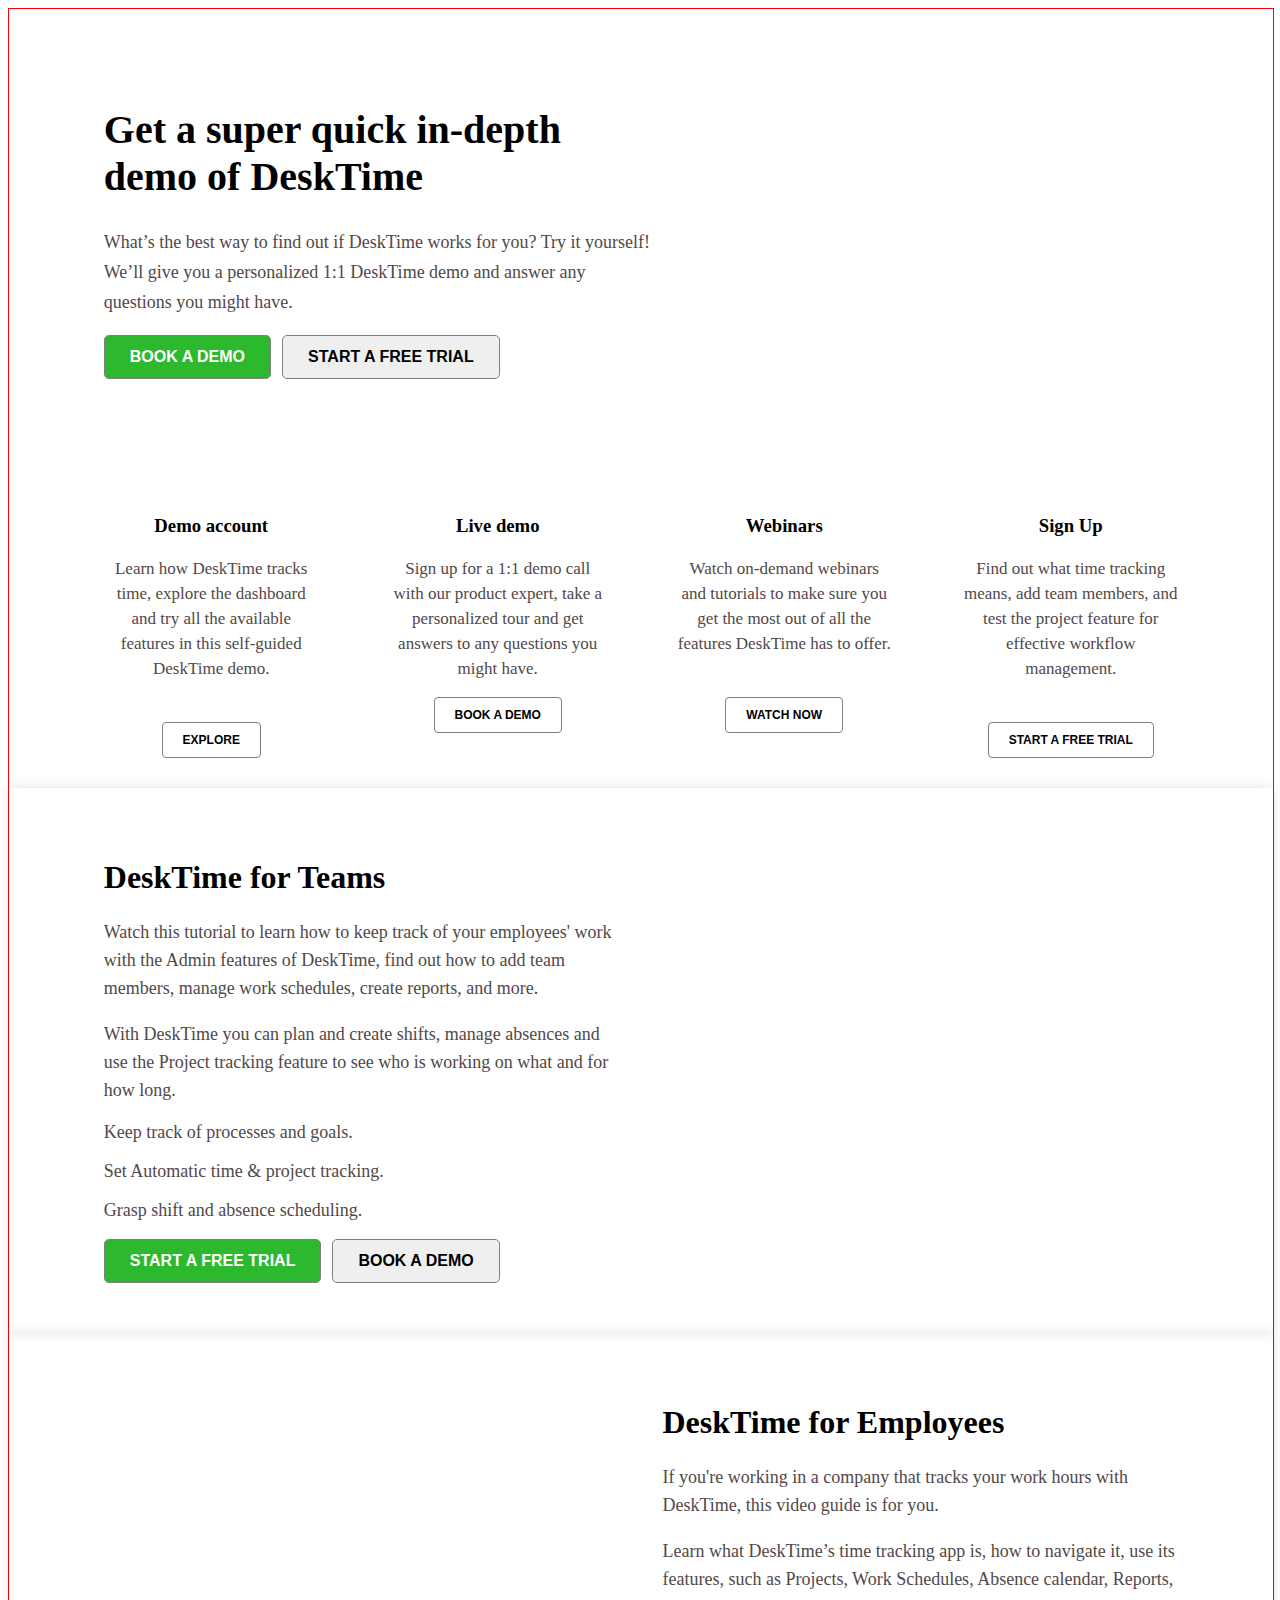
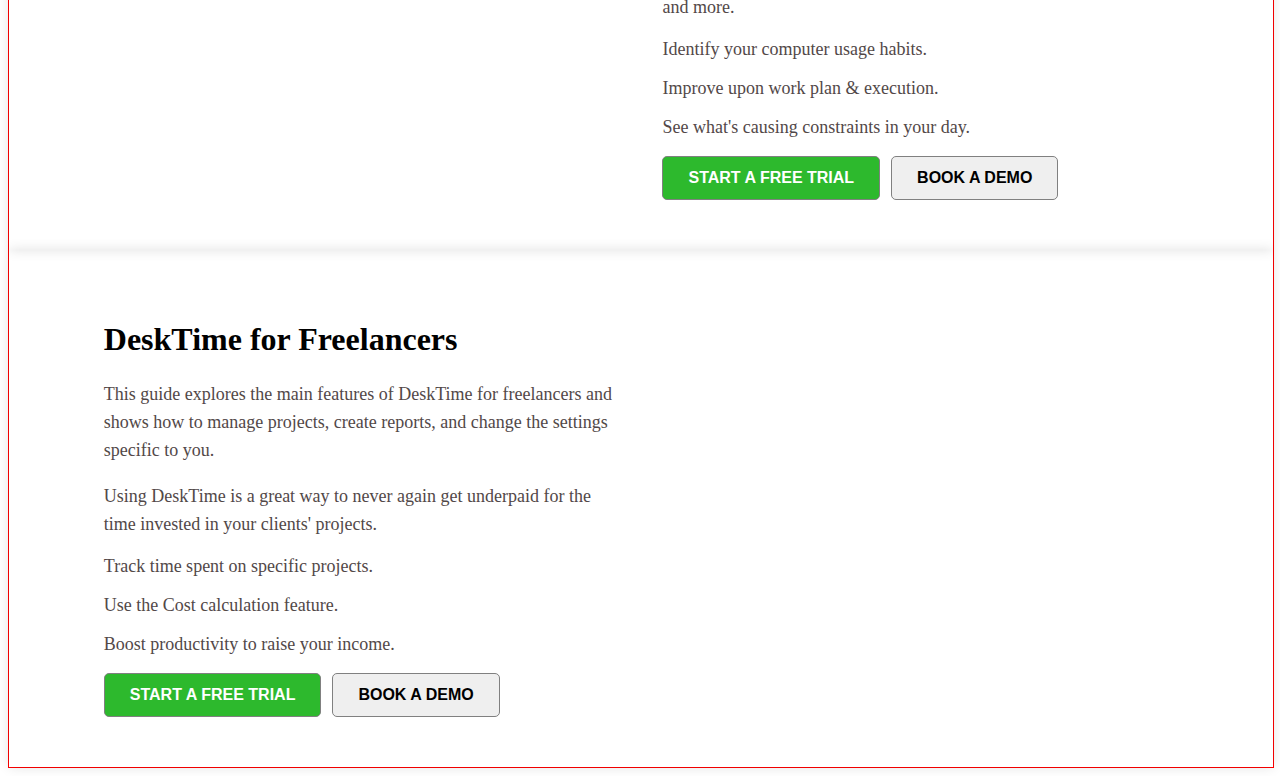
==== demo.html @ a4ad0f59 "Merge pull request #3 from nitishmandal01/Subham_day-2" ====
<!DOCTYPE html>
<html lang="en">
<head>
    <meta charset="UTF-8">
    <meta http-equiv="X-UA-Compatible" content="IE=edge">
    <meta name="viewport" content="width=device-width, initial-scale=1.0">
    <title>Demo Page</title>
    <style>
        #container{
            height: 100%;
            width: 100%;
            border: 1px solid red;
        }
        #container>#top{
            height: auto;
            width: 85%;
            display: flex;
            justify-content: space-between  ;
            margin: auto;
            padding-top: 70px;
        }
        #top1>h1{
            font-size:40px;
        }
        #top1>p{
            font-size:18px;
            line-height: 30px;
            color: rgb(82, 72, 72);
        }
        #top1>button{
            padding: 12px 25px;  
            font-size: 16px;
            font-weight: bold;
            border: 1px solid grey;
            border-radius: 5px;
        }
        #top1>.top1btn{
            background-color: rgb(45, 185, 45);
            color: white;
            margin-right: 7px;
        }  
        
        #secondtop{
            height: auto;
            width: 85%;
            display: flex;
            justify-content: space-between;
            margin: auto;
            margin-top: 100px;
            text-align: center;
            margin-bottom: 30px;
        }
        #secondtop>div{
            width: 20%;
        }
        #secondtop>div>p{
            line-height: 25px;
            font-size: 17px;
            color: rgb(82, 72, 72);
        }
        #secondtop>div>button{
            padding: 10px 20px;  
            font-size: 12px;
            font-weight: bold;
            border: 1px solid grey;
            border-radius: 4px;
            background-color: white;
            margin-top: 24px;
        }
        .shadow{
            -webkit-box-shadow: 0 0 .75rem rgba(0,0,0,.12)!important;
            box-shadow: 0 0 .75rem rgba(0,0,0,.12)!important;
        }

        .box{
            height: auto;
            width: 85%;
            margin: auto;
            display: flex;
            justify-content: space-between;
            padding-top: 50px;
            padding-bottom: 50px;            
        }
        .box>div{
            width: 48%;
        }
        .box>div>iframe{
            padding-top: 50px;
        }
        .para1{
            line-height: 28px;
            font-size: 18px;
            color: rgb(82, 72, 72);
        }
        .para2{
            font-size: 18px;
            color: rgb(82, 72, 72);
        }
        .trialbtn,.demobtn{
            padding: 12px 25px;  
            font-size: 16px;
            font-weight: bold;
            border: 1px solid grey;
            border-radius: 5px;
        }
        .trialbtn{
            background-color: rgb(45, 185, 45);
            color: white;
            margin-right: 7px;
        }


    </style>
</head>
<body>
<div id="container">
    <div id="top">
        <div id="top1">
            <h1>Get a super quick in-depth <br> demo of DeskTime</h1>
            <p>What’s the best way to find out if DeskTime works for you? Try it yourself! <br> We’ll give you a personalized 1:1 DeskTime demo and answer any <br> questions you might have.</p>
            <button class="top1btn">BOOK A DEMO</button>
            <button>START A FREE TRIAL</button>
        </div>
        <div id="top2">
            <img src="https://desktime.com/static/web/demo/demo-of-desktime.png" alt="">
        </div>
    </div>
    <div id="secondtop">
        <div>
            <img src="https://desktime.com/static/web/demo/magnify.svg" alt="">
            <h3>Demo account</h3>
            <p>Learn how DeskTime tracks time, explore the dashboard and try all the available features in this self-guided DeskTime demo.</p>
            <button>EXPLORE</button>
        </div>
        <div>
            <img src="https://desktime.com/static/web/demo/chat.svg" alt="">
            <h3>Live demo</h3>
            <p>Sign up for a 1:1 demo call with our product expert, take a personalized tour and get answers to any questions you might have.</p>
            <button style="margin-top: -1px;">BOOK A DEMO</button>
        </div>
        <div>
            <img src="https://desktime.com/static/web/demo/webinar.svg" alt="">
            <h3>Webinars</h3>
            <p>Watch on-demand webinars and tutorials to make sure you get the most out of all the features DeskTime has to offer.</p>
            <button>WATCH NOW</button>
        </div>
        <div>
            <img src="https://desktime.com/static/web/demo/form.svg" alt="">
            <h3>Sign Up</h3>
            <p>Find out what time tracking means, add team members, and test the project feature for effective workflow management.</p>
            <button>START A FREE TRIAL</button>
        </div>
    </div>
    <div id="middle">
        <div class="shadow">
            <div class="box">
                <div class="leftdiv">
                    <h1 class="heading1">DeskTime for Teams</h1>
                    <p class="para1">Watch this tutorial to learn how to keep track of your employees' work with the Admin features of DeskTime, find out how to add team members, manage work schedules, create reports, and more.</p>
                    <p class="para1">With DeskTime you can plan and create shifts, manage absences and use the Project tracking feature to see who is working on what and for how long.</p>
                    <p class="para2">Keep track of processes and goals.</p>
                    <p class="para2">Set Automatic time & project tracking.</p>
                    <p class="para2">Grasp shift and absence scheduling.</p>
                    <button class="trialbtn">START A FREE TRIAL</button>
                    <BUtton class="demobtn">BOOK A DEMO </BUtton>
                </div>
                <div class="rightdiv">
                    <iframe width="100%" height="302" src="https://www.youtube.com/embed/uFl2-NstWtc" title="DeskTime for Teams" frameborder="0" allow="accelerometer; autoplay; clipboard-write; encrypted-media; gyroscope; picture-in-picture" allowfullscreen></iframe>
                </div>
            </div>
        </div>
        <div class="shadow">
                <div class="box">
                    <div class="rightdiv">
                        <iframe width="100%" height="304" src="https://www.youtube.com/embed/dXNTGAttl6Y" title="DeskTime for Employees" frameborder="0" allow="accelerometer; autoplay; clipboard-write; encrypted-media; gyroscope; picture-in-picture" allowfullscreen></iframe>                    
                    </div>
                    <div class="leftdiv">
                        <h1 class="heading1">DeskTime for Employees</h1>
                        <p class="para1">If you're working in a company that tracks your work hours with DeskTime, this video guide is for you.</p>
                        <p class="para1">Learn what DeskTime’s time tracking app is, how to navigate it, use its features, such as Projects, Work Schedules, Absence calendar, Reports, and more.</p>
                        <p class="para2">Identify your computer usage habits.</p>
                        <p class="para2">Improve upon work plan & execution.</p>
                        <p class="para2">See what's causing constraints in your day.</p>
                        <button class="trialbtn">START A FREE TRIAL</button>
                        <BUtton class="demobtn">BOOK A DEMO </BUtton>
                    </div>
                </div>
                
        </div>
        <div class="shadow">
            <div class="box">
                <div class="leftdiv">
                    <h1 class="heading1">DeskTime for Freelancers</h1>
                    <p class="para1">This guide explores the main features of DeskTime for freelancers and shows how to manage projects, create reports, and change the settings specific to you.</p>
                    <p class="para1">Using DeskTime is a great way to never again get underpaid for the time invested in your clients' projects.</p>
                    <p class="para2">Track time spent on specific projects.</p>
                    <p class="para2">Use the Cost calculation feature.</p>
                    <p class="para2">Boost productivity to raise your income.</p>
                    <button class="trialbtn">START A FREE TRIAL</button>
                    <BUtton class="demobtn">BOOK A DEMO </BUtton>
                </div>
                <div class="rightdiv">
                    <iframe width="100%" height="304" src="https://www.youtube.com/embed/pl3kbM9mC08" title="DeskTime for Freelancers" frameborder="0" allow="accelerometer; autoplay; clipboard-write; encrypted-media; gyroscope; picture-in-picture" allowfullscreen></iframe>
                </div>
            </div>
        </div>
    </div>
    <div id="secondmiddle">
        <div></div>
        <div></div>
        <div></div>
    </div>
</div>
</body>
</html>
<script>
    
</script>
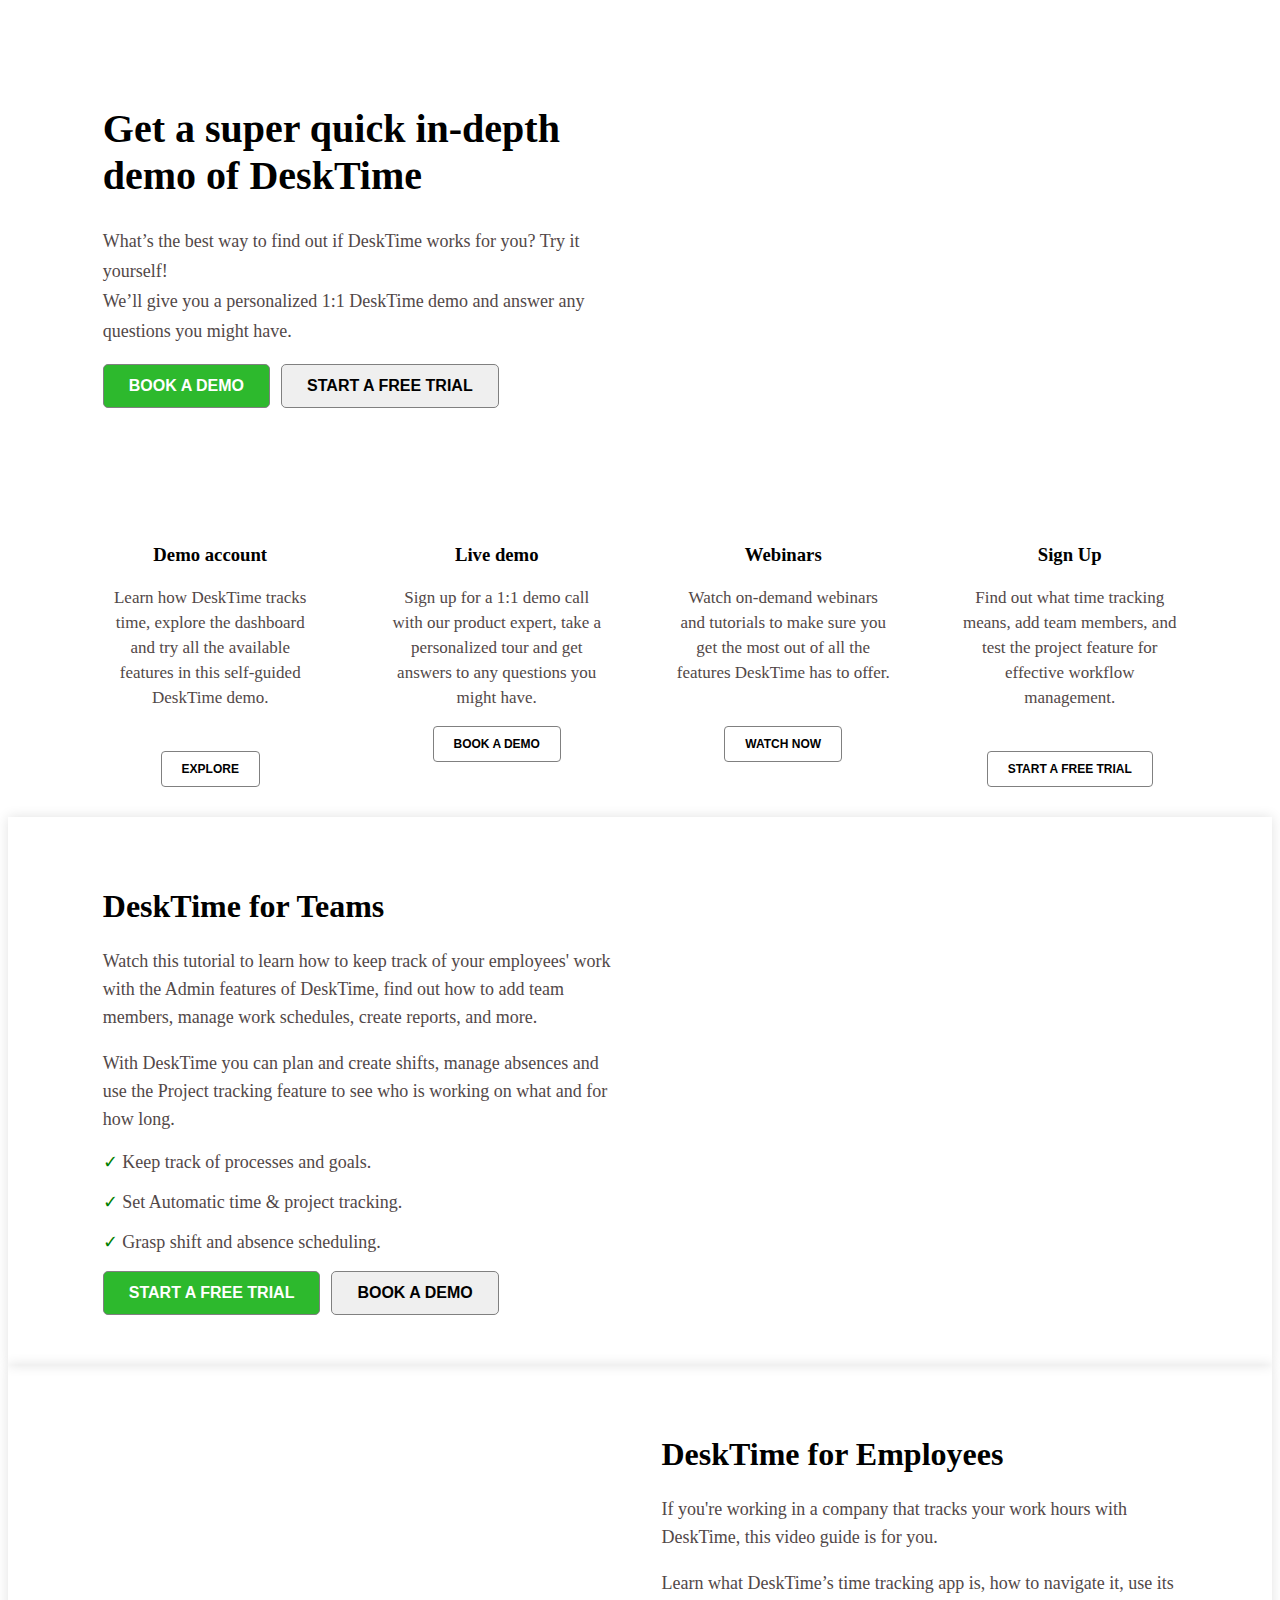
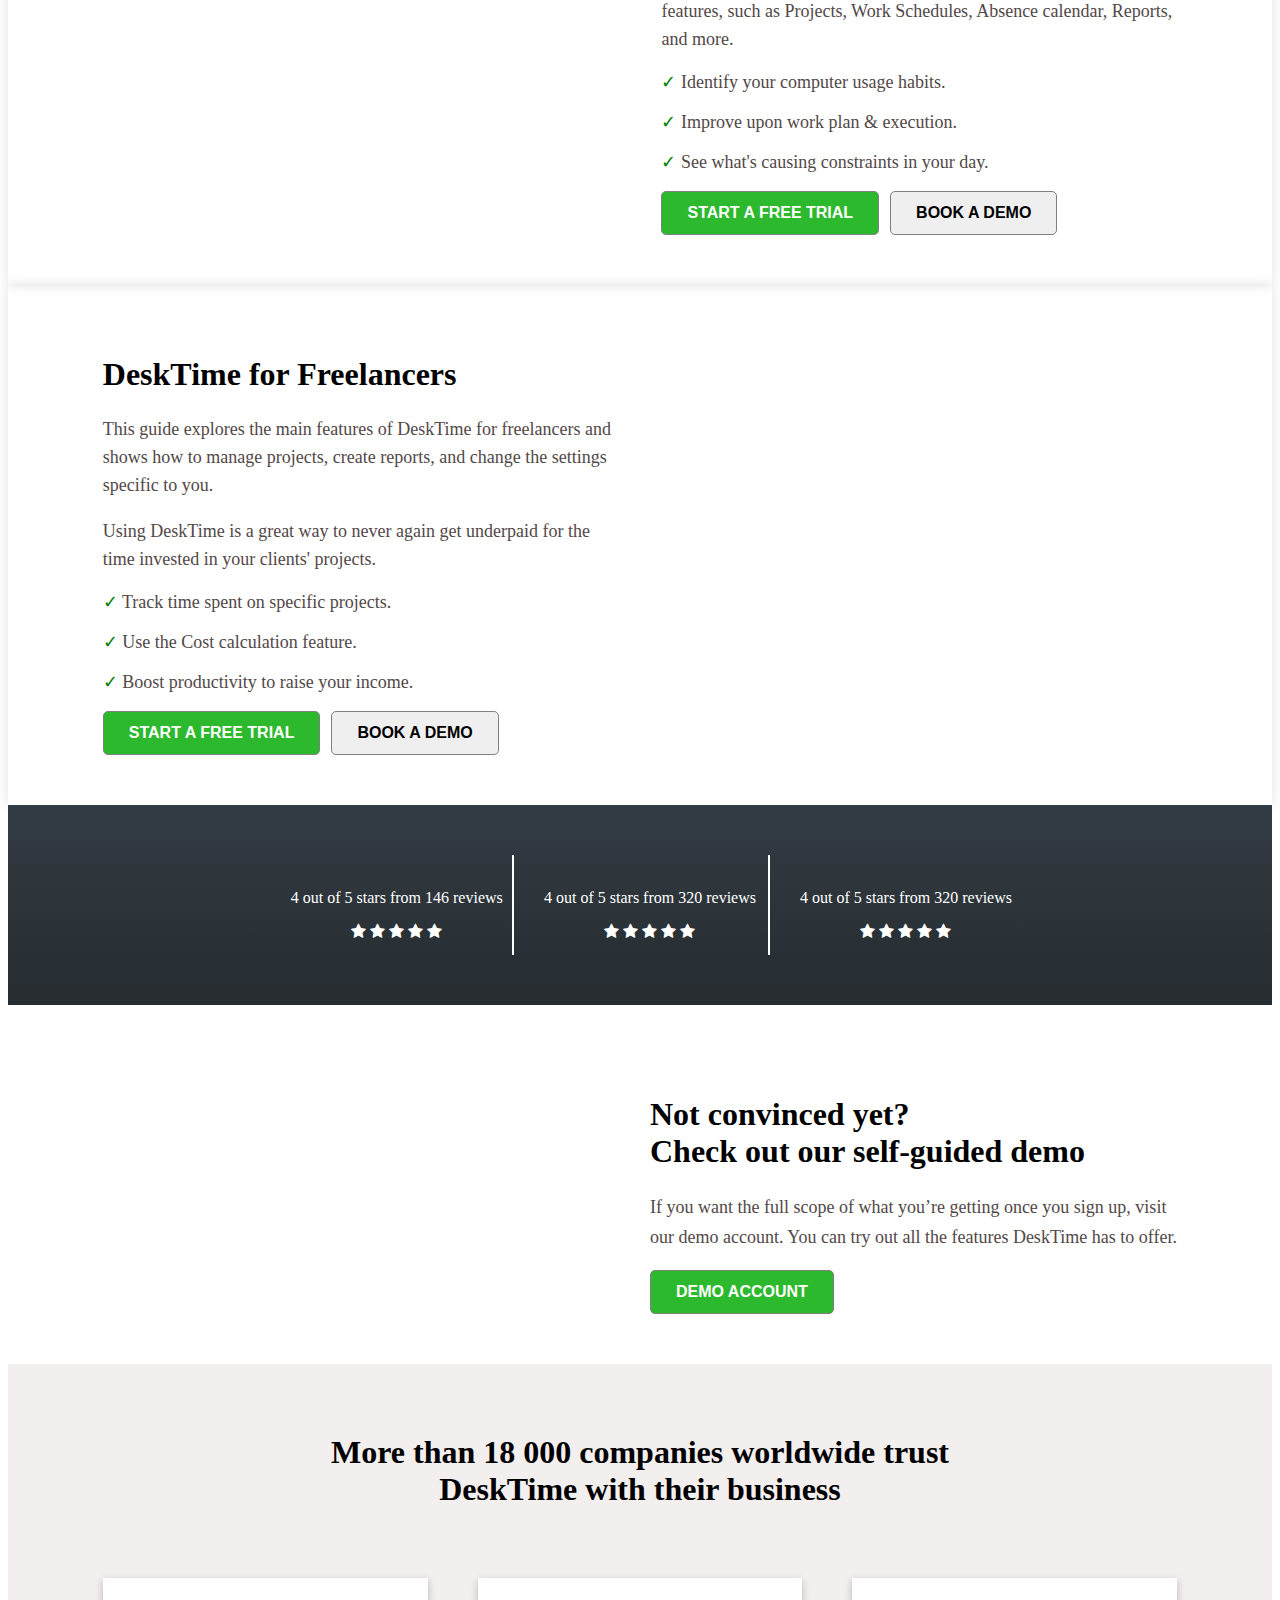
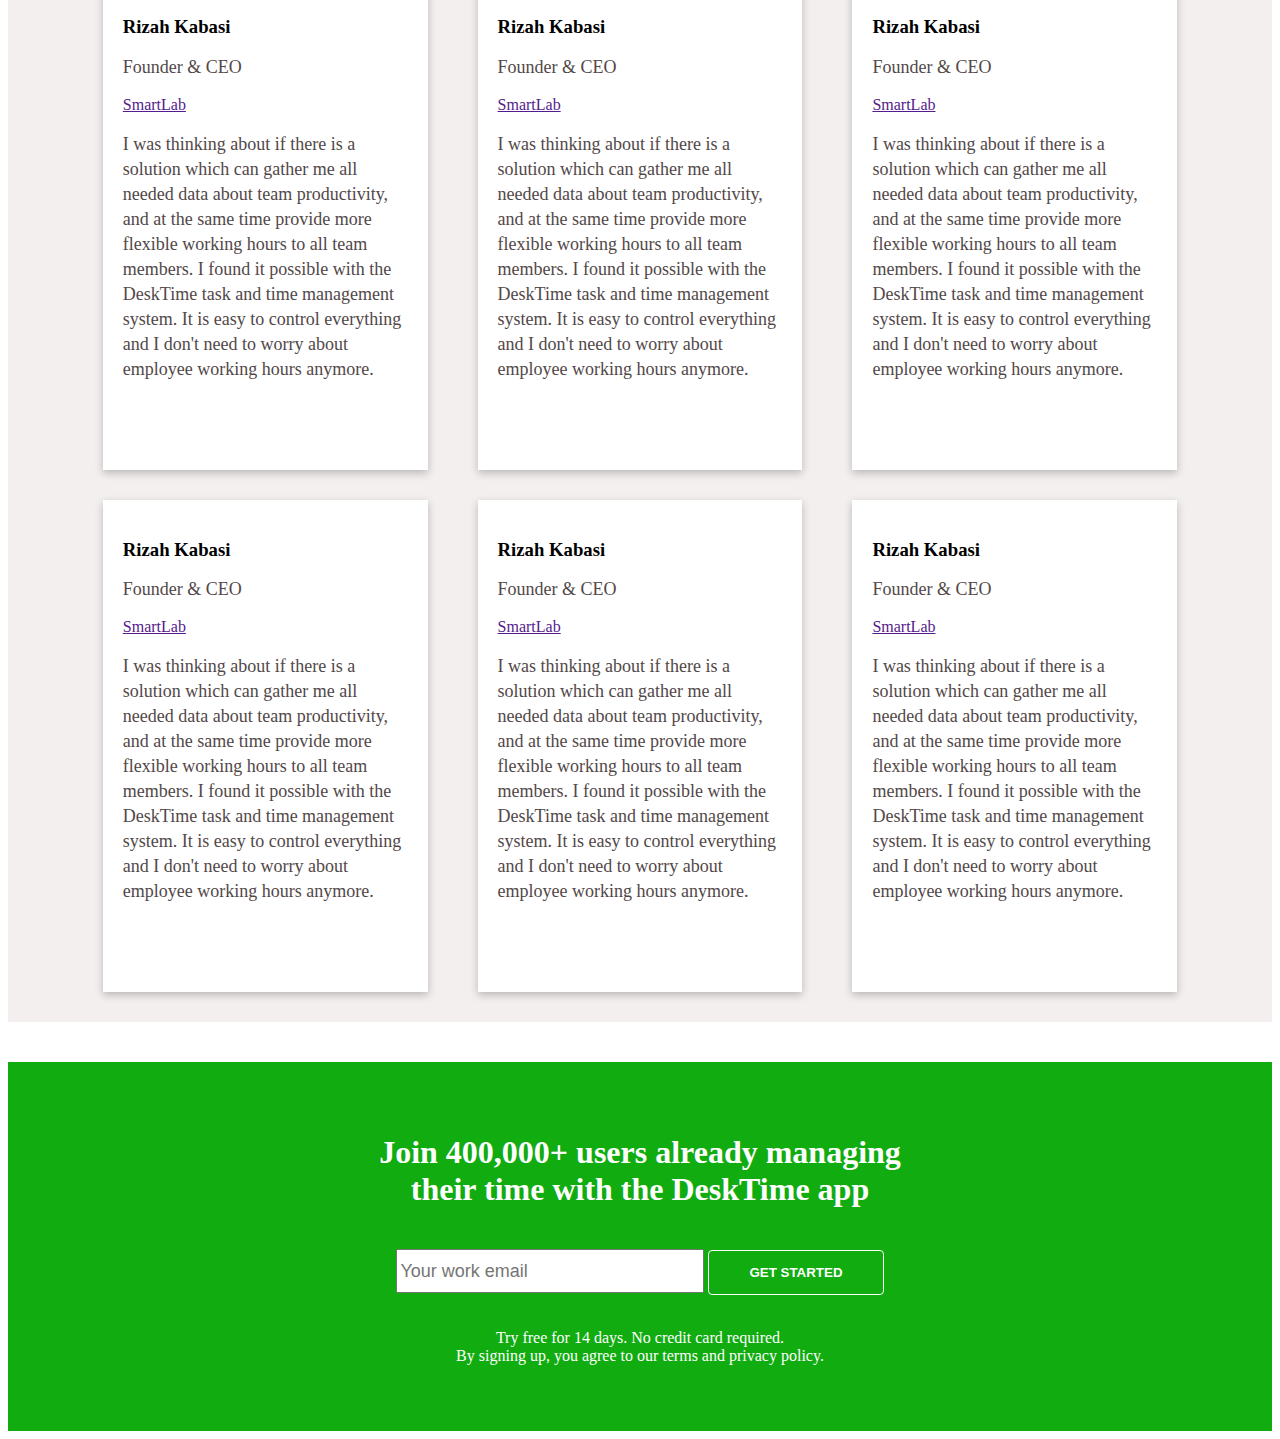
==== commit e40e6c4d: "Merge pull request #20 from nitishmandal01/Subham_day-5" ====
--- a/demo.html
+++ b/demo.html
@@ -5,112 +5,11 @@
     <meta http-equiv="X-UA-Compatible" content="IE=edge">
     <meta name="viewport" content="width=device-width, initial-scale=1.0">
     <title>Demo Page</title>
-    <style>
-        #container{
-            height: 100%;
-            width: 100%;
-            border: 1px solid red;
-        }
-        #container>#top{
-            height: auto;
-            width: 85%;
-            display: flex;
-            justify-content: space-between  ;
-            margin: auto;
-            padding-top: 70px;
-        }
-        #top1>h1{
-            font-size:40px;
-        }
-        #top1>p{
-            font-size:18px;
-            line-height: 30px;
-            color: rgb(82, 72, 72);
-        }
-        #top1>button{
-            padding: 12px 25px;  
-            font-size: 16px;
-            font-weight: bold;
-            border: 1px solid grey;
-            border-radius: 5px;
-        }
-        #top1>.top1btn{
-            background-color: rgb(45, 185, 45);
-            color: white;
-            margin-right: 7px;
-        }  
-        
-        #secondtop{
-            height: auto;
-            width: 85%;
-            display: flex;
-            justify-content: space-between;
-            margin: auto;
-            margin-top: 100px;
-            text-align: center;
-            margin-bottom: 30px;
-        }
-        #secondtop>div{
-            width: 20%;
-        }
-        #secondtop>div>p{
-            line-height: 25px;
-            font-size: 17px;
-            color: rgb(82, 72, 72);
-        }
-        #secondtop>div>button{
-            padding: 10px 20px;  
-            font-size: 12px;
-            font-weight: bold;
-            border: 1px solid grey;
-            border-radius: 4px;
-            background-color: white;
-            margin-top: 24px;
-        }
-        .shadow{
-            -webkit-box-shadow: 0 0 .75rem rgba(0,0,0,.12)!important;
-            box-shadow: 0 0 .75rem rgba(0,0,0,.12)!important;
-        }
-
-        .box{
-            height: auto;
-            width: 85%;
-            margin: auto;
-            display: flex;
-            justify-content: space-between;
-            padding-top: 50px;
-            padding-bottom: 50px;            
-        }
-        .box>div{
-            width: 48%;
-        }
-        .box>div>iframe{
-            padding-top: 50px;
-        }
-        .para1{
-            line-height: 28px;
-            font-size: 18px;
-            color: rgb(82, 72, 72);
-        }
-        .para2{
-            font-size: 18px;
-            color: rgb(82, 72, 72);
-        }
-        .trialbtn,.demobtn{
-            padding: 12px 25px;  
-            font-size: 16px;
-            font-weight: bold;
-            border: 1px solid grey;
-            border-radius: 5px;
-        }
-        .trialbtn{
-            background-color: rgb(45, 185, 45);
-            color: white;
-            margin-right: 7px;
-        }
-
-
-    </style>
+    
+    <link rel="stylesheet" href="demo.css">
+    <!-- For slider CSS -->
+    <link rel="stylesheet" href="https://unpkg.com/flickity@2/dist/flickity.min.css">
+    <link rel="stylesheet" href="https://cdnjs.cloudflare.com/ajax/libs/font-awesome/4.7.0/css/font-awesome.min.css">
 </head>
 <body>
 <div id="container">
@@ -158,9 +57,9 @@
                     <h1 class="heading1">DeskTime for Teams</h1>
                     <p class="para1">Watch this tutorial to learn how to keep track of your employees' work with the Admin features of DeskTime, find out how to add team members, manage work schedules, create reports, and more.</p>
                     <p class="para1">With DeskTime you can plan and create shifts, manage absences and use the Project tracking feature to see who is working on what and for how long.</p>
-                    <p class="para2">Keep track of processes and goals.</p>
-                    <p class="para2">Set Automatic time & project tracking.</p>
-                    <p class="para2">Grasp shift and absence scheduling.</p>
+                    <p class="para2"><span class="tick_mark">&#10003;</span> Keep track of processes and goals.</p>
+                    <p class="para2"><span class="tick_mark">&#10003;</span> Set Automatic time & project tracking.</p>
+                    <p class="para2"><span class="tick_mark">&#10003;</span> Grasp shift and absence scheduling.</p>
                     <button class="trialbtn">START A FREE TRIAL</button>
                     <BUtton class="demobtn">BOOK A DEMO </BUtton>
                 </div>
@@ -178,9 +77,9 @@
                         <h1 class="heading1">DeskTime for Employees</h1>
                         <p class="para1">If you're working in a company that tracks your work hours with DeskTime, this video guide is for you.</p>
                         <p class="para1">Learn what DeskTime’s time tracking app is, how to navigate it, use its features, such as Projects, Work Schedules, Absence calendar, Reports, and more.</p>
-                        <p class="para2">Identify your computer usage habits.</p>
-                        <p class="para2">Improve upon work plan & execution.</p>
-                        <p class="para2">See what's causing constraints in your day.</p>
+                        <p class="para2"><span class="tick_mark">&#10003;</span> Identify your computer usage habits.</p>
+                        <p class="para2"><span class="tick_mark">&#10003;</span> Improve upon work plan & execution.</p>
+                        <p class="para2"><span class="tick_mark">&#10003;</span> See what's causing constraints in your day.</p>
                         <button class="trialbtn">START A FREE TRIAL</button>
                         <BUtton class="demobtn">BOOK A DEMO </BUtton>
                     </div>
@@ -193,9 +92,9 @@
                     <h1 class="heading1">DeskTime for Freelancers</h1>
                     <p class="para1">This guide explores the main features of DeskTime for freelancers and shows how to manage projects, create reports, and change the settings specific to you.</p>
                     <p class="para1">Using DeskTime is a great way to never again get underpaid for the time invested in your clients' projects.</p>
-                    <p class="para2">Track time spent on specific projects.</p>
-                    <p class="para2">Use the Cost calculation feature.</p>
-                    <p class="para2">Boost productivity to raise your income.</p>
+                    <p class="para2"><span class="tick_mark">&#10003;</span> Track time spent on specific projects.</p>
+                    <p class="para2"><span class="tick_mark">&#10003;</span> Use the Cost calculation feature.</p>
+                    <p class="para2"><span class="tick_mark">&#10003;</span> Boost productivity to raise your income.</p>
                     <button class="trialbtn">START A FREE TRIAL</button>
                     <BUtton class="demobtn">BOOK A DEMO </BUtton>
                 </div>
@@ -206,13 +105,146 @@
         </div>
     </div>
     <div id="secondmiddle">
-        <div></div>
-        <div></div>
-        <div></div>
+        <div id="innersecondmiddle">
+            <div class="borderline">
+                <img src="https://desktime.com/static/web/_common/ratings/capterra-white-logo.svg" alt="">
+                <p>4 out of 5 stars from 320 reviews</p>
+                <span class="fa fa-star checked"></span>
+                <span class="fa fa-star checked"></span>
+                <span class="fa fa-star checked"></span>
+                <span class="fa fa-star checked"></span>
+                <span class="fa fa-star"></span>
+            </div>
+            <div >
+                <img src="https://desktime.com/static/web/_common/ratings/g2-crowd-white-logo.svg" alt="">
+                <p>4 out of 5 stars from 146 reviews</p>
+                <span class="fa fa-star checked"></span> 
+                <span class="fa fa-star checked"></span>
+                <span class="fa fa-star checked"></span>
+                <span class="fa fa-star checked"></span>
+                <span class="fa fa-star"></span>
+            </div>
+            <div class="borderlineright">
+                <img src="https://desktime.com/static/web/_common/ratings/software-advice-white-logo.svg" alt="">
+                <p>4 out of 5 stars from 320 reviews</p>
+                <span class="fa fa-star checked"></span>
+                <span class="fa fa-star checked"></span>
+                <span class="fa fa-star checked"></span>
+                <span class="fa fa-star checked"></span>
+                <span class="fa fa-star"></span>
+            </div>
+        </div>        
+    </div>
+    <div id="bottom">
+        <div>
+            <img src="https://desktime.com/static/web/demo/notebook.png" alt="">            
+        </div>
+        <div>
+            <h1>Not convinced yet? <br>
+                Check out our self-guided demo</h1>
+            <p>If you want the full scope of what you’re getting once you sign up, visit our demo account. You can try out all the features DeskTime has to offer.</p>
+            <button class="trialbtn">DEMO ACCOUNT</button>
+        </div>
+    </div>
+    <div id="secondbottom">
+        <h1>More than 18 000 companies worldwide trust DeskTime with their business</h1>
+        <div id="slider" class="main-carouse" data-flickity='{ "cellAlign": "left", "contain": true }'>
+            <div class="carousel-cell">
+                <div>
+                    <div>
+                        <div>
+                        <img width="100" src="https://desktime.com/static/web/testimonial-images/rizah.png" alt="">
+                    </div>
+                    <div>
+                        <h3>Rizah Kabasi</h3>
+                        <p>Founder & CEO</p>
+                        <a href="">SmartLab</a>
+                    </div> 
+                    </div>
+                    <p>I was thinking about if there is a solution which can gather me all needed data about team productivity, and at the same time provide more flexible working hours to all team members. I found it possible with the DeskTime task and time management system. It is easy to control everything and I don't need to worry about employee working hours anymore.</p>
+                </div>
+                <div>
+                    <div>
+                        <div>
+                        <img width="100" src="https://desktime.com/static/web/testimonial-images/rizah.png" alt="">
+                    </div>
+                    <div>
+                        <h3>Rizah Kabasi</h3>
+                        <p>Founder & CEO</p>
+                        <a href="">SmartLab</a>
+                    </div> 
+                    </div>
+                    <p>I was thinking about if there is a solution which can gather me all needed data about team productivity, and at the same time provide more flexible working hours to all team members. I found it possible with the DeskTime task and time management system. It is easy to control everything and I don't need to worry about employee working hours anymore.</p>
+                </div> 
+                <div>
+                    <div>
+                        <div>
+                        <img width="100" src="https://desktime.com/static/web/testimonial-images/rizah.png" alt="">
+                    </div>
+                    <div>
+                        <h3>Rizah Kabasi</h3>
+                        <p>Founder & CEO</p>
+                        <a href="">SmartLab</a>
+                    </div> 
+                    </div>
+                    <p>I was thinking about if there is a solution which can gather me all needed data about team productivity, and at the same time provide more flexible working hours to all team members. I found it possible with the DeskTime task and time management system. It is easy to control everything and I don't need to worry about employee working hours anymore.</p>
+                </div>
+            </div>
+             <div class="carousel-cell">
+                <div>
+                    <div>
+                        <div>
+                        <img width="100" src="https://desktime.com/static/web/testimonial-images/rizah.png" alt="">
+                    </div>
+                    <div>
+                        <h3>Rizah Kabasi</h3>
+                        <p>Founder & CEO</p>
+                        <a href="">SmartLab</a>
+                    </div> 
+                    </div>
+                    <p>I was thinking about if there is a solution which can gather me all needed data about team productivity, and at the same time provide more flexible working hours to all team members. I found it possible with the DeskTime task and time management system. It is easy to control everything and I don't need to worry about employee working hours anymore.</p>
+                </div>
+                <div>
+                    <div>
+                        <div>
+                        <img width="100" src="https://desktime.com/static/web/testimonial-images/rizah.png" alt="">
+                    </div>
+                    <div>
+                        <h3>Rizah Kabasi</h3>
+                        <p>Founder & CEO</p>
+                        <a href="">SmartLab</a>
+                    </div> 
+                    </div>
+                    <p>I was thinking about if there is a solution which can gather me all needed data about team productivity, and at the same time provide more flexible working hours to all team members. I found it possible with the DeskTime task and time management system. It is easy to control everything and I don't need to worry about employee working hours anymore.</p>
+                </div> 
+                <div>
+                    <div>
+                        <div>
+                        <img width="100" src="https://desktime.com/static/web/testimonial-images/rizah.png" alt="">
+                    </div>
+                    <div>
+                        <h3>Rizah Kabasi</h3>
+                        <p>Founder & CEO</p>
+                        <a href="">SmartLab</a>
+                    </div> 
+                    </div>
+                    <p>I was thinking about if there is a solution which can gather me all needed data about team productivity, and at the same time provide more flexible working hours to all team members. I found it possible with the DeskTime task and time management system. It is easy to control everything and I don't need to worry about employee working hours anymore.</p>
+                </div>
+             </div>
+           
+        </div>                 
+    </div>
+    <div id="thirdbottom">
+        <div>
+        <h1>Join 400,000+ users already managing their time with the DeskTime app</h1>
+        <input type="text" name="" id="" placeholder="Your work email">
+        <button>GET STARTED</button>
+        <p>Try free for 14 days. No credit card required. <br>
+
+            By signing up, you agree to our terms and privacy policy.</p>
+        </div>        
     </div>
 </div>
 </body>
 </html>
-<script>
-    
-</script>+<script src="https://unpkg.com/flickity@2/dist/flickity.pkgd.min.js"></script>--- a/demo.css
+++ b/demo.css
@@ -0,0 +1,332 @@
+#container{
+    height: 100%;
+    width: 100%;
+}
+#container>#top{
+    height: auto;
+    width: 85%;
+    display: grid;
+    grid-template-columns: repeat(2,1fr);
+    gap: 20px;
+    margin: auto;
+    padding-top: 70px;
+}
+#top1>h1{
+    font-size:40px;
+}
+#top1>p{
+    font-size:18px;
+    line-height: 30px;
+    color: rgb(82, 72, 72);
+}
+#top1>button{
+    padding: 12px 25px;  
+    font-size: 16px;
+    font-weight: bold;
+    border: 1px solid grey;
+    border-radius: 5px;
+}
+#top1>.top1btn{
+    background-color: rgb(45, 185, 45);
+    color: white;
+    margin-right: 7px;
+}  
+
+#secondtop{
+    height: auto;
+    width: 85%;
+    display: flex;
+    justify-content: space-between;
+    margin: auto;
+    margin-top: 100px;
+    text-align: center;
+    margin-bottom: 30px;
+}
+#secondtop>div{
+    width: 20%;
+}
+#secondtop>div>p{
+    line-height: 25px;
+    font-size: 17px;
+    color: rgb(82, 72, 72);
+}
+#secondtop>div>button{
+    padding: 10px 20px;  
+    font-size: 12px;
+    font-weight: bold;
+    border: 1px solid grey;
+    border-radius: 4px;
+    background-color: white;
+    margin-top: 24px;
+}
+.shadow{
+    -webkit-box-shadow: 0 0 .75rem rgba(0,0,0,.12)!important;
+    box-shadow: 0 0 .75rem rgba(0,0,0,.12)!important;
+}
+
+.box{
+    height: auto;
+    width: 85%;
+    margin: auto;
+    display: flex;
+    justify-content: space-between;
+    padding-top: 50px;
+    padding-bottom: 50px;            
+}
+.box>div{
+    width: 48%;
+}
+.box>div>iframe{
+    padding-top: 50px;
+}
+.para1{
+    line-height: 28px;
+    font-size: 18px;
+    color: rgb(82, 72, 72);
+}
+.para2{
+    font-size: 18px;
+    color: rgb(82, 72, 72);
+}
+.trialbtn,.demobtn{
+    padding: 12px 25px;  
+    font-size: 16px;
+    font-weight: bold;
+    border: 1px solid grey;
+    border-radius: 5px;
+}
+.trialbtn{
+    background-color: rgb(45, 185, 45);
+    color: white;
+    margin-right: 7px;
+}
+.tick_mark{
+    color: green;
+}
+
+#secondmiddle{
+    height: 200px;
+    width: 100%;
+    background: linear-gradient(180deg,#333c43 -.05%,#262c30);
+
+}
+#innersecondmiddle{
+    display: flex;
+    justify-content: space-between;
+    text-align: center;
+    color: white;
+    width: 60%;
+    margin: auto;
+    padding-top: 50px;
+
+}
+#innersecondmiddle>div{
+    padding-left: 30px;
+
+}
+.checked{
+    color: white;
+}
+.borderline{
+    border-left: 2px solid white;
+    height: 100px;
+    position:absolute;
+    left: 40%;
+}
+.borderlineright{
+    border-left: 2px solid white;
+    height: 100px;
+    position:absolute;
+    left: 60%;
+}
+
+#bottom{
+    height: auto;
+    width: 85%;
+    display: grid;
+    grid-template-columns: repeat(2,1fr);
+    margin: auto;
+    gap: 20px;
+    margin-top: 70px;
+}
+#bottom>div>p{
+    line-height: 30px;
+    color: rgb(82, 72, 72);
+    font-size: 18px;
+}
+#slider{
+    width: 85%;
+    margin: auto;
+}
+.carousel-cell{
+    display: grid;
+    grid-template-columns: repeat(3,1fr);
+    grid-template-rows: auto;
+    gap: 50px;
+    width: 100%;
+    margin: auto;
+}
+.carousel-cell>div{
+    box-shadow: rgba(0, 0, 0, 0.24) 0px 3px 8px;
+    padding: 20px;
+    background-color: white;
+    margin-bottom: 30px;
+}
+.carousel-cell>div>div{
+    display: flex;
+    justify-content: left;
+}
+.carousel-cell>div>div>div>img{
+    border-radius: 50%;
+}
+.carousel-cell>div>p{
+    line-height: 25px;
+    font-size: 18px;
+    padding-bottom: 50px;
+    color: rgb(82, 72, 72);
+}
+.carousel-cell>div>div>div>p{
+    font-size: 18px;
+    color: rgb(82, 72, 72);
+}
+#secondbottom>h1{
+    text-align: center;
+    width: 50%;
+    margin: auto;
+    padding-top: 70px;
+    margin-bottom: 70px;
+}
+#secondbottom{
+    background-color: rgb(243, 239, 239);
+    margin-top: 50px;
+}
+
+
+#thirdbottom{
+    background-color: rgb(16, 172, 16);
+    padding: 50px;
+    margin-top: 40px;
+}
+#thirdbottom>div{
+    width: 50%;
+    margin: auto;
+    text-align: center;
+    color: white;
+}
+#thirdbottom>div>input{
+    height: 38px;
+    width: 300px;
+    margin-top: 20px;
+    margin-bottom: 20px;
+    font-size: 18px;
+}
+#thirdbottom>div>button{
+    height: 45px;
+    padding: 0px 40px;  
+    color: white;
+    border: 1px solid white;
+    border-radius: 4px;
+    background-color: rgb(16, 172, 16);
+    font-weight: bold;
+}
+
+@media all and (min-width:500px) and (max-width:990px) {
+    #container>#top{
+        display: grid;
+        grid-template-columns: repeat(1,1fr);
+        grid-template-rows: repeat(2,1fr);
+        
+    }
+    #secondtop{
+        display: grid;
+        grid-template-columns: repeat(2,1fr);
+        grid-template-rows: auto;    
+        
+    }
+    #secondtop>div{
+        width: 100%;
+    }
+    .box{
+        display: grid;
+        grid-template-columns: repeat(1,1fr);
+        grid-template-rows: auto;             
+    }
+    .box>div{
+        width: 100%;
+    }
+    #bottom{
+        display: grid;
+        grid-template-columns: repeat(1,1fr);
+        grid-template-rows: auto;
+    }
+    .carousel-cell{
+        display: grid;
+        grid-template-columns: repeat(3,1fr);
+        grid-template-rows: auto;
+        gap: 50px;
+        width: 100%;
+        margin: auto;
+    }
+    
+}
+@media all and (min-width:100px) and (max-width:500px) {
+    #container>#top{
+        display: grid;
+        grid-template-columns: repeat(1,1fr);
+        grid-template-rows: repeat(2,1fr);
+        
+    }
+    #secondtop{
+        display: grid;
+        grid-template-columns: repeat(1,1fr);
+        grid-template-rows: auto;  
+        
+    }
+    #secondtop>div{
+        width: 100%;
+    }
+    .box{
+        display: grid;
+        grid-template-columns: repeat(1,1fr);
+        grid-template-rows: auto;             
+    }
+    .box>div{
+        width: 100%;
+    }
+    #innersecondmiddle{
+        display: grid;
+        grid-template-columns: repeat(1,1fr);
+        grid-template-rows: repeat(3,1fr);     
+    }
+    .borderline{
+        border-left: none;
+        height: none;
+        position:none;
+        left: none;
+    }
+    .borderlineright{
+        border-left: none;
+        height: none;
+        position:none;
+        left: none;
+    }
+    #bottom{
+        display: grid;
+        grid-template-columns: repeat(1,1fr);
+        grid-template-rows: auto;
+    }
+    .carousel-cell{
+        display: grid;
+        grid-template-columns: repeat(3,1fr);
+        grid-template-rows: none;
+        gap: 50px;
+        width: 100%;
+        margin: auto;
+    }
+    #thirdbottom>div>input{
+        margin-left: -50px;
+        width: 200px;
+    }
+
+        
+}
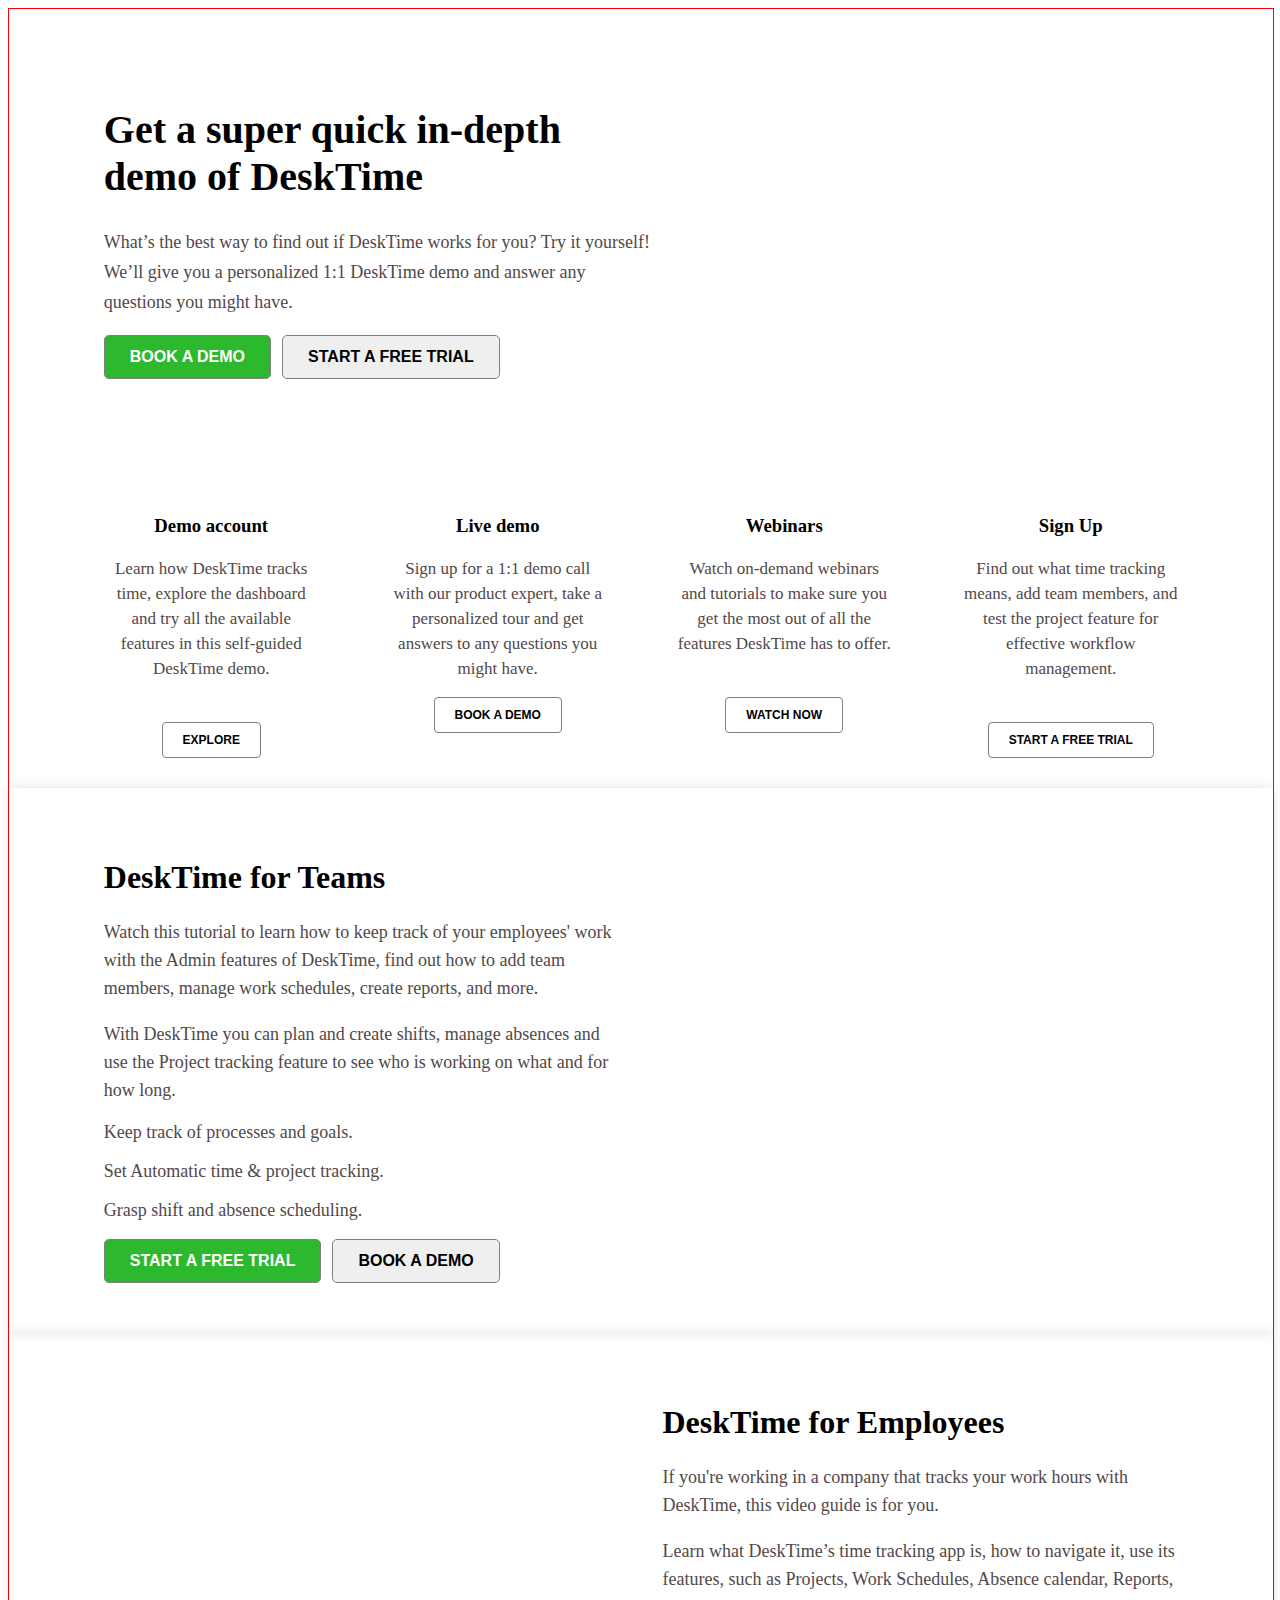
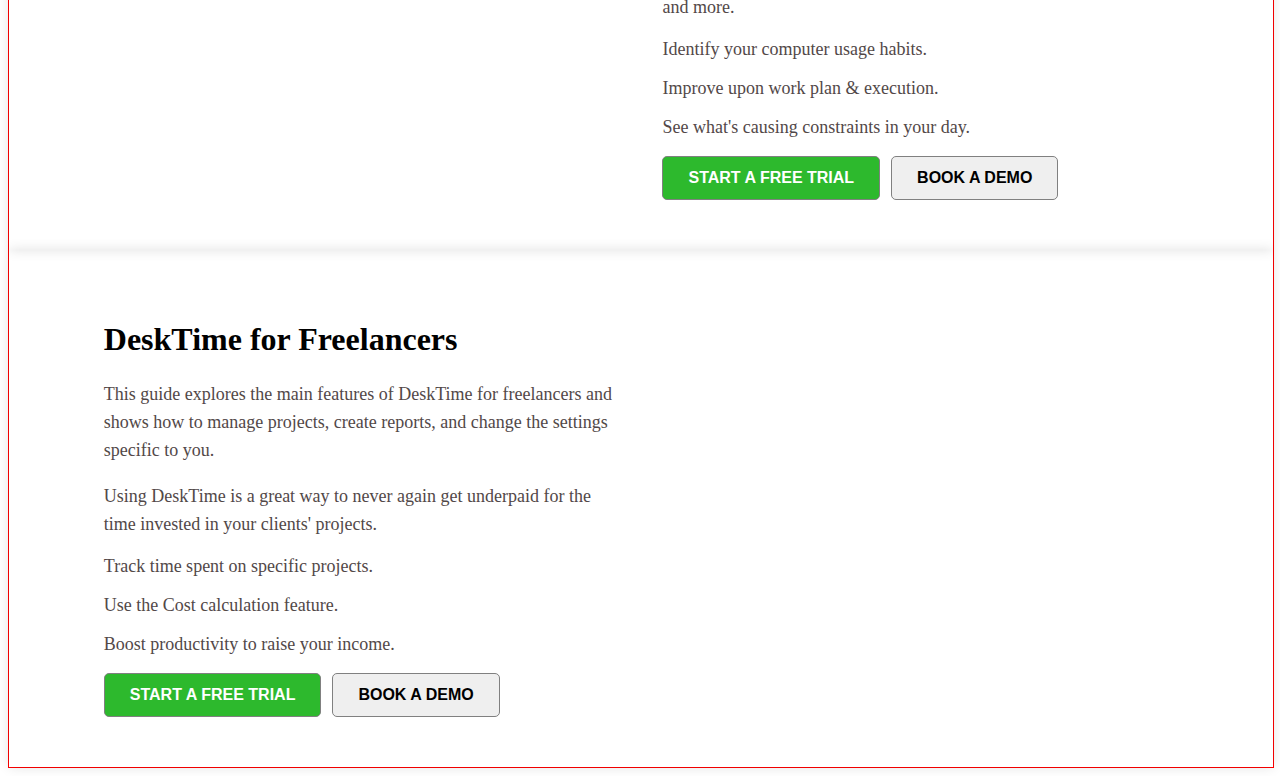
==== commit 99637df3: "done" ====
--- a/demo.html
+++ b/demo.html
@@ -5,11 +5,113 @@
     <meta http-equiv="X-UA-Compatible" content="IE=edge">
     <meta name="viewport" content="width=device-width, initial-scale=1.0">
     <title>Demo Page</title>
-    
-    <link rel="stylesheet" href="demo.css">
-    <!-- For slider CSS -->
-    <link rel="stylesheet" href="https://unpkg.com/flickity@2/dist/flickity.min.css">
-    <link rel="stylesheet" href="https://cdnjs.cloudflare.com/ajax/libs/font-awesome/4.7.0/css/font-awesome.min.css">
+    <style>
+        #container{
+            height: 100%;
+            width: 100%;
+            border: 1px solid red;
+        }
+        #container>#top{
+            height: auto;
+            width: 85%;
+            display: flex;
+            justify-content: space-between  ;
+            margin: auto;
+            padding-top: 70px;
+        }
+        #top1>h1{
+            font-size:40px;
+        }
+        #top1>p{
+            font-size:18px;
+            line-height: 30px;
+            color: rgb(82, 72, 72);
+        }
+        #top1>button{
+            padding: 12px 25px;  
+            font-size: 16px;
+            font-weight: bold;
+            border: 1px solid grey;
+            border-radius: 5px;
+        }
+        #top1>.top1btn{
+            background-color: rgb(45, 185, 45);
+            color: white;
+            margin-right: 7px;
+        }  
+        
+        #secondtop{
+            height: auto;
+            width: 85%;
+            display: flex;
+            justify-content: space-between;
+            margin: auto;
+            margin-top: 100px;
+            text-align: center;
+            margin-bottom: 30px;
+        }
+        #secondtop>div{
+            width: 20%;
+        }
+        
+        #secondtop>div>p{
+            line-height: 25px;
+            font-size: 17px;
+            color: rgb(82, 72, 72);
+        }
+        #secondtop>div>button{
+            padding: 10px 20px;  
+            font-size: 12px;
+            font-weight: bold;
+            border: 1px solid grey;
+            border-radius: 4px;
+            background-color: white;
+            margin-top: 24px;
+        }
+        .shadow{
+            -webkit-box-shadow: 0 0 .75rem rgba(0,0,0,.12)!important;
+            box-shadow: 0 0 .75rem rgba(0,0,0,.12)!important;
+        }
+
+        .box{
+            height: auto;
+            width: 85%;
+            margin: auto;
+            display: flex;
+            justify-content: space-between;
+            padding-top: 50px;
+            padding-bottom: 50px;            
+        }
+        .box>div{
+            width: 48%;
+        }
+        .box>div>iframe{
+            padding-top: 50px;
+        }
+        .para1{
+            line-height: 28px;
+            font-size: 18px;
+            color: rgb(82, 72, 72);
+        }
+        .para2{
+            font-size: 18px;
+            color: rgb(82, 72, 72);
+        }
+        .trialbtn,.demobtn{
+            padding: 12px 25px;  
+            font-size: 16px;
+            font-weight: bold;
+            border: 1px solid grey;
+            border-radius: 5px;
+        }
+        .trialbtn{
+            background-color: rgb(45, 185, 45);
+            color: white;
+            margin-right: 7px;
+        }
+
+
+    </style>
 </head>
 <body>
 <div id="container">
@@ -57,9 +159,9 @@
                     <h1 class="heading1">DeskTime for Teams</h1>
                     <p class="para1">Watch this tutorial to learn how to keep track of your employees' work with the Admin features of DeskTime, find out how to add team members, manage work schedules, create reports, and more.</p>
                     <p class="para1">With DeskTime you can plan and create shifts, manage absences and use the Project tracking feature to see who is working on what and for how long.</p>
-                    <p class="para2"><span class="tick_mark">&#10003;</span> Keep track of processes and goals.</p>
-                    <p class="para2"><span class="tick_mark">&#10003;</span> Set Automatic time & project tracking.</p>
-                    <p class="para2"><span class="tick_mark">&#10003;</span> Grasp shift and absence scheduling.</p>
+                    <p class="para2">Keep track of processes and goals.</p>
+                    <p class="para2">Set Automatic time & project tracking.</p>
+                    <p class="para2">Grasp shift and absence scheduling.</p>
                     <button class="trialbtn">START A FREE TRIAL</button>
                     <BUtton class="demobtn">BOOK A DEMO </BUtton>
                 </div>
@@ -77,9 +179,9 @@
                         <h1 class="heading1">DeskTime for Employees</h1>
                         <p class="para1">If you're working in a company that tracks your work hours with DeskTime, this video guide is for you.</p>
                         <p class="para1">Learn what DeskTime’s time tracking app is, how to navigate it, use its features, such as Projects, Work Schedules, Absence calendar, Reports, and more.</p>
-                        <p class="para2"><span class="tick_mark">&#10003;</span> Identify your computer usage habits.</p>
-                        <p class="para2"><span class="tick_mark">&#10003;</span> Improve upon work plan & execution.</p>
-                        <p class="para2"><span class="tick_mark">&#10003;</span> See what's causing constraints in your day.</p>
+                        <p class="para2">Identify your computer usage habits.</p>
+                        <p class="para2">Improve upon work plan & execution.</p>
+                        <p class="para2">See what's causing constraints in your day.</p>
                         <button class="trialbtn">START A FREE TRIAL</button>
                         <BUtton class="demobtn">BOOK A DEMO </BUtton>
                     </div>
@@ -92,9 +194,9 @@
                     <h1 class="heading1">DeskTime for Freelancers</h1>
                     <p class="para1">This guide explores the main features of DeskTime for freelancers and shows how to manage projects, create reports, and change the settings specific to you.</p>
                     <p class="para1">Using DeskTime is a great way to never again get underpaid for the time invested in your clients' projects.</p>
-                    <p class="para2"><span class="tick_mark">&#10003;</span> Track time spent on specific projects.</p>
-                    <p class="para2"><span class="tick_mark">&#10003;</span> Use the Cost calculation feature.</p>
-                    <p class="para2"><span class="tick_mark">&#10003;</span> Boost productivity to raise your income.</p>
+                    <p class="para2">Track time spent on specific projects.</p>
+                    <p class="para2">Use the Cost calculation feature.</p>
+                    <p class="para2">Boost productivity to raise your income.</p>
                     <button class="trialbtn">START A FREE TRIAL</button>
                     <BUtton class="demobtn">BOOK A DEMO </BUtton>
                 </div>
@@ -105,146 +207,13 @@
         </div>
     </div>
     <div id="secondmiddle">
-        <div id="innersecondmiddle">
-            <div class="borderline">
-                <img src="https://desktime.com/static/web/_common/ratings/capterra-white-logo.svg" alt="">
-                <p>4 out of 5 stars from 320 reviews</p>
-                <span class="fa fa-star checked"></span>
-                <span class="fa fa-star checked"></span>
-                <span class="fa fa-star checked"></span>
-                <span class="fa fa-star checked"></span>
-                <span class="fa fa-star"></span>
-            </div>
-            <div >
-                <img src="https://desktime.com/static/web/_common/ratings/g2-crowd-white-logo.svg" alt="">
-                <p>4 out of 5 stars from 146 reviews</p>
-                <span class="fa fa-star checked"></span> 
-                <span class="fa fa-star checked"></span>
-                <span class="fa fa-star checked"></span>
-                <span class="fa fa-star checked"></span>
-                <span class="fa fa-star"></span>
-            </div>
-            <div class="borderlineright">
-                <img src="https://desktime.com/static/web/_common/ratings/software-advice-white-logo.svg" alt="">
-                <p>4 out of 5 stars from 320 reviews</p>
-                <span class="fa fa-star checked"></span>
-                <span class="fa fa-star checked"></span>
-                <span class="fa fa-star checked"></span>
-                <span class="fa fa-star checked"></span>
-                <span class="fa fa-star"></span>
-            </div>
-        </div>        
-    </div>
-    <div id="bottom">
-        <div>
-            <img src="https://desktime.com/static/web/demo/notebook.png" alt="">            
-        </div>
-        <div>
-            <h1>Not convinced yet? <br>
-                Check out our self-guided demo</h1>
-            <p>If you want the full scope of what you’re getting once you sign up, visit our demo account. You can try out all the features DeskTime has to offer.</p>
-            <button class="trialbtn">DEMO ACCOUNT</button>
-        </div>
-    </div>
-    <div id="secondbottom">
-        <h1>More than 18 000 companies worldwide trust DeskTime with their business</h1>
-        <div id="slider" class="main-carouse" data-flickity='{ "cellAlign": "left", "contain": true }'>
-            <div class="carousel-cell">
-                <div>
-                    <div>
-                        <div>
-                        <img width="100" src="https://desktime.com/static/web/testimonial-images/rizah.png" alt="">
-                    </div>
-                    <div>
-                        <h3>Rizah Kabasi</h3>
-                        <p>Founder & CEO</p>
-                        <a href="">SmartLab</a>
-                    </div> 
-                    </div>
-                    <p>I was thinking about if there is a solution which can gather me all needed data about team productivity, and at the same time provide more flexible working hours to all team members. I found it possible with the DeskTime task and time management system. It is easy to control everything and I don't need to worry about employee working hours anymore.</p>
-                </div>
-                <div>
-                    <div>
-                        <div>
-                        <img width="100" src="https://desktime.com/static/web/testimonial-images/rizah.png" alt="">
-                    </div>
-                    <div>
-                        <h3>Rizah Kabasi</h3>
-                        <p>Founder & CEO</p>
-                        <a href="">SmartLab</a>
-                    </div> 
-                    </div>
-                    <p>I was thinking about if there is a solution which can gather me all needed data about team productivity, and at the same time provide more flexible working hours to all team members. I found it possible with the DeskTime task and time management system. It is easy to control everything and I don't need to worry about employee working hours anymore.</p>
-                </div> 
-                <div>
-                    <div>
-                        <div>
-                        <img width="100" src="https://desktime.com/static/web/testimonial-images/rizah.png" alt="">
-                    </div>
-                    <div>
-                        <h3>Rizah Kabasi</h3>
-                        <p>Founder & CEO</p>
-                        <a href="">SmartLab</a>
-                    </div> 
-                    </div>
-                    <p>I was thinking about if there is a solution which can gather me all needed data about team productivity, and at the same time provide more flexible working hours to all team members. I found it possible with the DeskTime task and time management system. It is easy to control everything and I don't need to worry about employee working hours anymore.</p>
-                </div>
-            </div>
-             <div class="carousel-cell">
-                <div>
-                    <div>
-                        <div>
-                        <img width="100" src="https://desktime.com/static/web/testimonial-images/rizah.png" alt="">
-                    </div>
-                    <div>
-                        <h3>Rizah Kabasi</h3>
-                        <p>Founder & CEO</p>
-                        <a href="">SmartLab</a>
-                    </div> 
-                    </div>
-                    <p>I was thinking about if there is a solution which can gather me all needed data about team productivity, and at the same time provide more flexible working hours to all team members. I found it possible with the DeskTime task and time management system. It is easy to control everything and I don't need to worry about employee working hours anymore.</p>
-                </div>
-                <div>
-                    <div>
-                        <div>
-                        <img width="100" src="https://desktime.com/static/web/testimonial-images/rizah.png" alt="">
-                    </div>
-                    <div>
-                        <h3>Rizah Kabasi</h3>
-                        <p>Founder & CEO</p>
-                        <a href="">SmartLab</a>
-                    </div> 
-                    </div>
-                    <p>I was thinking about if there is a solution which can gather me all needed data about team productivity, and at the same time provide more flexible working hours to all team members. I found it possible with the DeskTime task and time management system. It is easy to control everything and I don't need to worry about employee working hours anymore.</p>
-                </div> 
-                <div>
-                    <div>
-                        <div>
-                        <img width="100" src="https://desktime.com/static/web/testimonial-images/rizah.png" alt="">
-                    </div>
-                    <div>
-                        <h3>Rizah Kabasi</h3>
-                        <p>Founder & CEO</p>
-                        <a href="">SmartLab</a>
-                    </div> 
-                    </div>
-                    <p>I was thinking about if there is a solution which can gather me all needed data about team productivity, and at the same time provide more flexible working hours to all team members. I found it possible with the DeskTime task and time management system. It is easy to control everything and I don't need to worry about employee working hours anymore.</p>
-                </div>
-             </div>
-           
-        </div>                 
-    </div>
-    <div id="thirdbottom">
-        <div>
-        <h1>Join 400,000+ users already managing their time with the DeskTime app</h1>
-        <input type="text" name="" id="" placeholder="Your work email">
-        <button>GET STARTED</button>
-        <p>Try free for 14 days. No credit card required. <br>
-
-            By signing up, you agree to our terms and privacy policy.</p>
-        </div>        
+        <div></div>
+        <div></div>
+        <div></div>
     </div>
 </div>
 </body>
 </html>
-<script src="https://unpkg.com/flickity@2/dist/flickity.pkgd.min.js"></script>+<script>
+    
+</script>